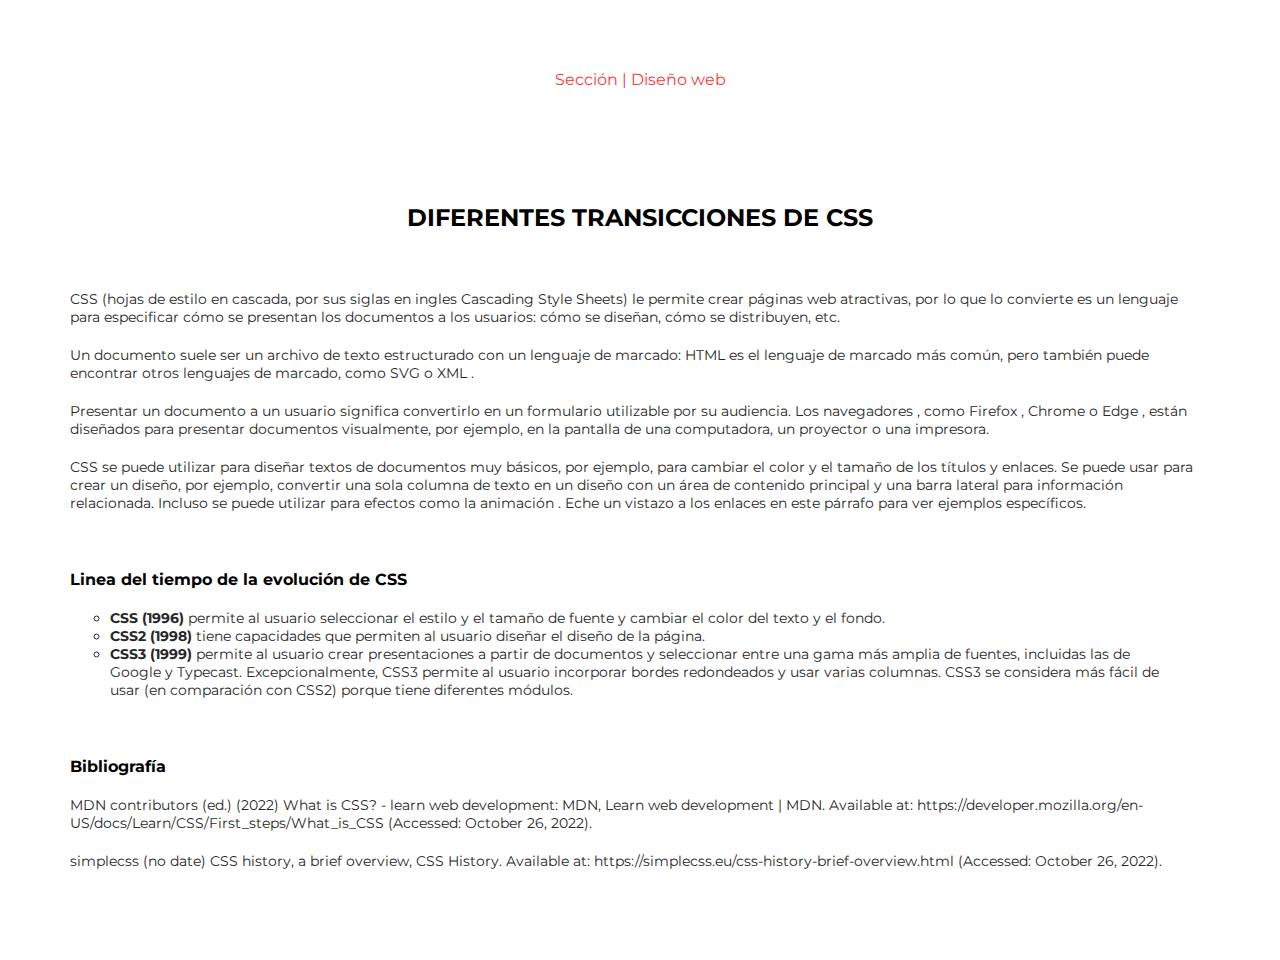
==== articles/article_css.html @ becec06c "Agregar version 1.0 de website" ====
<!DOCTYPE html>
<html lang="en">
<head>
    <meta charset="UTF-8">
    <meta http-equiv="X-UA-Compatible" content="IE=edge">
    <meta name="viewport" content="width=device-width, initial-scale=1.0, maximum-scale=1.0, user-scalabe=no">

    <!-------Title--------->
    <title>Tech blog </title>

    <!-------Stylesheet--------->
    <link rel="stylesheet" href="../css/style.css"/> 

    <!-------fav-icon--------->
    <link rel="shortcut icon" href="../images/favicon.png"/> 

    <!-------Montserrat fonts--------->
    <link rel="preconnect" href="https://fonts.googleapis.com">
    <link rel="preconnect" href="https://fonts.gstatic.com" crossorigin>
    <link href="https://fonts.googleapis.com/css2?family=Montserrat:ital,wght@0,100;0,200;0,300;0,400;0,500;0,600;0,700;0,800;0,900;1,100;1,200;1,300;1,400;1,500;1,600;1,700;1,800;1,900&display=swap" rel="stylesheet">

</head>

<body>
    <!--------------Blog section----------------------------->
    <section id="article">
        <!--------------Heading----------------------------->
        <div class="article-heading">
            <span>Sección | Diseño web</span>

        </div>
        <div class="article-text">
            <h2> DIFERENTES TRANSICCIONES DE CSS</h2>
            <br>
            <br>

            <p>
                CSS (hojas de estilo en cascada, por sus siglas en ingles Cascading Style Sheets) le
                permite crear páginas web atractivas, por lo que lo convierte es un lenguaje para especificar
                cómo se presentan los documentos a los usuarios: cómo se diseñan, cómo se distribuyen, etc.
            </p>

            <p>Un documento suele ser un archivo de texto estructurado con un lenguaje de marcado: HTML es
                el lenguaje de marcado más común, pero también puede encontrar otros lenguajes de marcado, como SVG o XML .
            </p>

            <p>Presentar un documento a un usuario significa convertirlo en un formulario utilizable por su audiencia.
                Los navegadores , como Firefox , Chrome o Edge , están diseñados para presentar documentos visualmente,
                por ejemplo, en la pantalla de una computadora, un proyector o una impresora.
            </p>

            <p>CSS se puede utilizar para diseñar textos de documentos muy básicos, por ejemplo, para cambiar el color
                y el tamaño de los títulos y enlaces. Se puede usar para crear un diseño, por ejemplo, convertir una
                sola columna de texto en un diseño con un área de contenido principal y una barra lateral para
                información relacionada. Incluso se puede utilizar para efectos como la animación . Eche un vistazo
                a los enlaces en este párrafo para ver ejemplos específicos.
            </p>

            <br>
            <br>
            
            <h4> Linea del tiempo de la evolución de CSS </h4>

            <ul class="list-article">
              <li> <strong> CSS (1996) </strong> permite al usuario seleccionar el estilo y el tamaño de fuente y cambiar el color del texto y el fondo.</li>
              <li> <strong> CSS2 (1998) </strong> tiene capacidades que permiten al usuario diseñar el diseño de la página.</li>
              <li> <strong> CSS3 (1999) </strong>  permite al usuario crear presentaciones a partir de documentos y seleccionar 
                entre una gama más amplia de fuentes, incluidas las de Google y Typecast. Excepcionalmente,
                CSS3 permite al usuario incorporar bordes redondeados y usar varias columnas. CSS3 se considera
                más fácil de usar (en comparación con CSS2) porque tiene diferentes módulos.</li>
            </ul>

            <br>
            <br>

            

            <h4> Bibliografía </h4>

            <p>MDN contributors (ed.) (2022) What is CSS? - learn web development: MDN, Learn web development | MDN. Available at: https://developer.mozilla.org/en-US/docs/Learn/CSS/First_steps/What_is_CSS (Accessed: October 26, 2022). </p>
            <p>simplecss (no date) CSS history, a brief overview, CSS History. Available at: https://simplecss.eu/css-history-brief-overview.html (Accessed: October 26, 2022). </p>
        </div>

        
     
    </section>
    

</body>
</html>
---- css/style.css ----
*{
    margin: 0px;
    padding: 0px;
    font-family: 'Montserrat', sans-serif;
    box-sizing: border-box;

}

a{
    text-decoration: none;
}

ul{
    list-style: none;
}

body{
    margin: 0px;
    padding: 0px;
    font-family: 'Montserrat';
}

/*--------------- Blog -------------- */

#blog{
    display: flex;
    justify-content: center;
    align-items: center;
    flex-direction: column;
    padding: 40px;
    border-bottom: 1px solid rgba(0,0,0,0.05 green, blue, alpha);
}

.blog-heading{
    display: flex;
    justify-content: center;
    align-items: center;
    flex-direction: column;
}

.blog-heading span{
    color: #f33c3c;
}

.blog-heading h3{
    font-size: 2.4rem;
    color: #2b2b2b;
    font-weight: 600;
}

.blog-container{
    display: flex;
    justify-content: center;
    align-items: center;
    margin: 20px 0px;
    flex-wrap: wrap;
}

.blog-box {
    width: 350px;
    background-color: #ffffff;
    border: 1px solid   #ececec;
    margin: 20px;
}

.blog-img img{
    width: 100%;
    height: 100%;
    object-fit: cover;
    object-position: center;

}

.blog-text{
    padding: 30px;
    display: flex;
    flex-direction: column;
}

.blog-text span{
    color:#f33c3c;
    font-size: 0.9rem;
}

.blog-text .blog-title{
    font-size: 1.3rem;
    font-weight: 500;
    color:#272727;
}

.blog-text .blog-title:hover{
    color: #f33c3c;
    transition: all ease 0.3s;
}

.blog-text p{
    color:#9b9b9b;
    font-size: 0.9rem;
    display: -webkit-box;
    -webkit-line-clamp: 3;
    -webkit-box-orient:vertical;
    overflow: hidden;
    text-overflow:ellipsis;
    margin: 20px 0px;
}


.blog-text a{
    color: #0f0f0f;
}
.blog-text a:hover{
    color: #f33c3c;
    transition: all ease 0.3s;
}


.read-more{
  text-align: center;
  align-items: center;
}

/*---- Article ----- */
#article{
    display: flex;
    justify-content:baseline;
    align-items: center;
    flex-direction: column;
    padding: 70px;
    border-bottom: 1px solid rgba(0,0,0,0.05 green, blue, alpha);
}


.article-heading{
    display: flex;
    justify-content: center;
    align-items: center;
    flex-direction: column;
}

.article-heading span{
    color: #f33c3c;
}

.article-heading h3{
    font-size: 2.4rem;
    color: #2b2b2b;
    font-weight: 600;
}

.article-text p{
    color:#272727;
    font-size: 0.9rem;
    display: -webkit-box;
    -webkit-line-clamp: 3;
    -webkit-box-orient:vertical;
    overflow: hidden;
    text-overflow:ellipsis;
    margin: 20px 0px;
}

ul.list-article{
  list-style-type: circle;
  color:#272727;
  font-size: 0.9rem;
  -webkit-box-orient:vertical;
  margin: 20px 40px;
}

.article-text h2{
    display: flex;
    justify-content: center;
    margin-top: 10%;
    
}

.navbar-nav{
  margin-right:50px!important
}

.nav-lang{
  margin:15px 0 15px 10px;
  padding:0!important
}
@media (max-width:991px){
  .nav-lang{
      margin:10px auto
  }
}

#about {
    display: flex;
    justify-content: center;
    align-items: center;
    flex-direction: column;
    padding: 40px;
    
}

.col-lg-2 {
  display: flex;
  align-items: center;
  flex-direction: row;
  -ms-flex: auto;
  flex: auto;
  max-width: 25%;
  
}

.col-lg-2-1 {
  max-width: 50%;
  display: flex;
  align-items: center;
  flex-direction: column;
  -ms-flex: auto;
  flex: auto;
  margin: auto;
  
  
}
.text-author-description{

  text-align: center;
  align-items: center;
}

.h1{
  font-size: 2.4rem;
  color: #2b2b2b;
  font-weight: 600;
}

#text-author-description{
  text-align: center;
}

#navigation{
  color: #2b2b2b;
  display: flex;
    justify-content:right;
    align-items:center;
    flex-direction: row;
    padding: 40px;
}

.navbar-nav {
  display: -ms-flexbox;
  display: flex;
  -ms-flex-direction: column;
  flex-direction: column;
  padding-left: 0;
  margin-bottom: 0;
  list-style: none;
}

.navbar-expand-lg .navbar-nav .nav-link {
  padding: 20px 15px;
}

.navbar-expand-lg .navbar-collapse {
  display: -ms-flexbox !important;
  display: flex !important;
  -ms-flex-preferred-size: auto;
  flex-basis: auto;
}

.section{
  padding-top:120px;
  padding-bottom:120px
}

.rounded-lg{
  border-radius:50px!important
}

.img-fluid {
  max-width: 100%;
  
  display: flex;
  justify-content: center;
  align-items: center;
}

#author-descrp{
  display: flex;
  justify-content: center;
  align-items: center;
  flex-direction: column;
  padding: 150px;
  border-bottom: 1px solid rgba(0,0,0,0.05 green, blue, alpha);

}


#description-abou{
  display: flex;
  justify-content:baseline;
  align-items: center;
  flex-direction: column;
  padding: 40px;
  border-bottom: 1px solid rgba(0,0,0,0.05 green, blue, alpha);


}


/*Formulario*/

.contact_form{	
	width: 460px; 
  height: auto;
  margin: 80px auto;
	border-radius: 10px;  
	padding-top: 30px;
	padding-bottom: 20px;  
  background-color: #fbfbfb; 
  padding-left: 30px; 
}


input{
	background-color: #fbfbfb; 
	width: 408px; 
	height: 40px; 
	border-radius: 5px;  
	border-style: solid; 
	border-width: 1px; 
	border-color: #272727; 
	margin-top: 10px;  
	padding-left: 10px;
  margin-bottom: 20px; 
}


textarea{
  background-color: #fbfbfb; 
	width: 405px; 
	height: 150px; 
	border-radius: 5px;  
	border-style: solid; 
	border-width: 1px; 
	border-color: #272727; 
	margin-top: 10px;  
	padding-left: 10px;
  margin-bottom: 20px; 
  padding-top: 15px; 
}


label{
  display: block; 
	float: center; 	
}


button{
	height: 45px; 
	padding-left: 5px;
	padding-right: 5px; 	
	margin-bottom: 20px; 
	margin-top: 10px; 	
	text-transform: uppercase;
	background-color: #f33c3c; 
	border-color: #f33c3c; 
	border-style: solid; 
	border-radius: 10px;	
	width: 420px;   
  cursor: pointer;
}


button p{
	color: #fff; 
}


span{
	color: #f33c3c; 
}


.aviso{
	font-size: 13px;  
	color: #0e0e0e;  
}


h1{
	font-size: 39px;  
	text-align: center; 
	padding-bottom: 20px; 
	color: #272727;
}


h3{
	font-size: 16px; 
	padding-bottom: 30px;
	color: #0e0e0e;   
}


p{
	font-size: 14px; 
	color: #0e0e0e; 
}


::-webkit-input-placeholder {
 color: #a8a8a8;
}


::-webkit-textarea-placeholder {
 color: #a8a8a8;
}


.formulario input:focus{
	outline:0;
	border: 1px solid #97d848;
}


.formulario textarea:focus{
	outline:0;
	border: 1px solid #97d848;
}

/*---- Responsive ----- */
@media(max-width:1250px){
    .blog-box{
        width: 300px;
    }
}

@media(max-width:1100px){
    .blog-box{
        width: 70%;
    }
}

@media(max-width:550px){
    .blog-box{
        width: 20px 10px;
        width: 100%;
    }
    #blog{
        padding: 20px;
    }
}
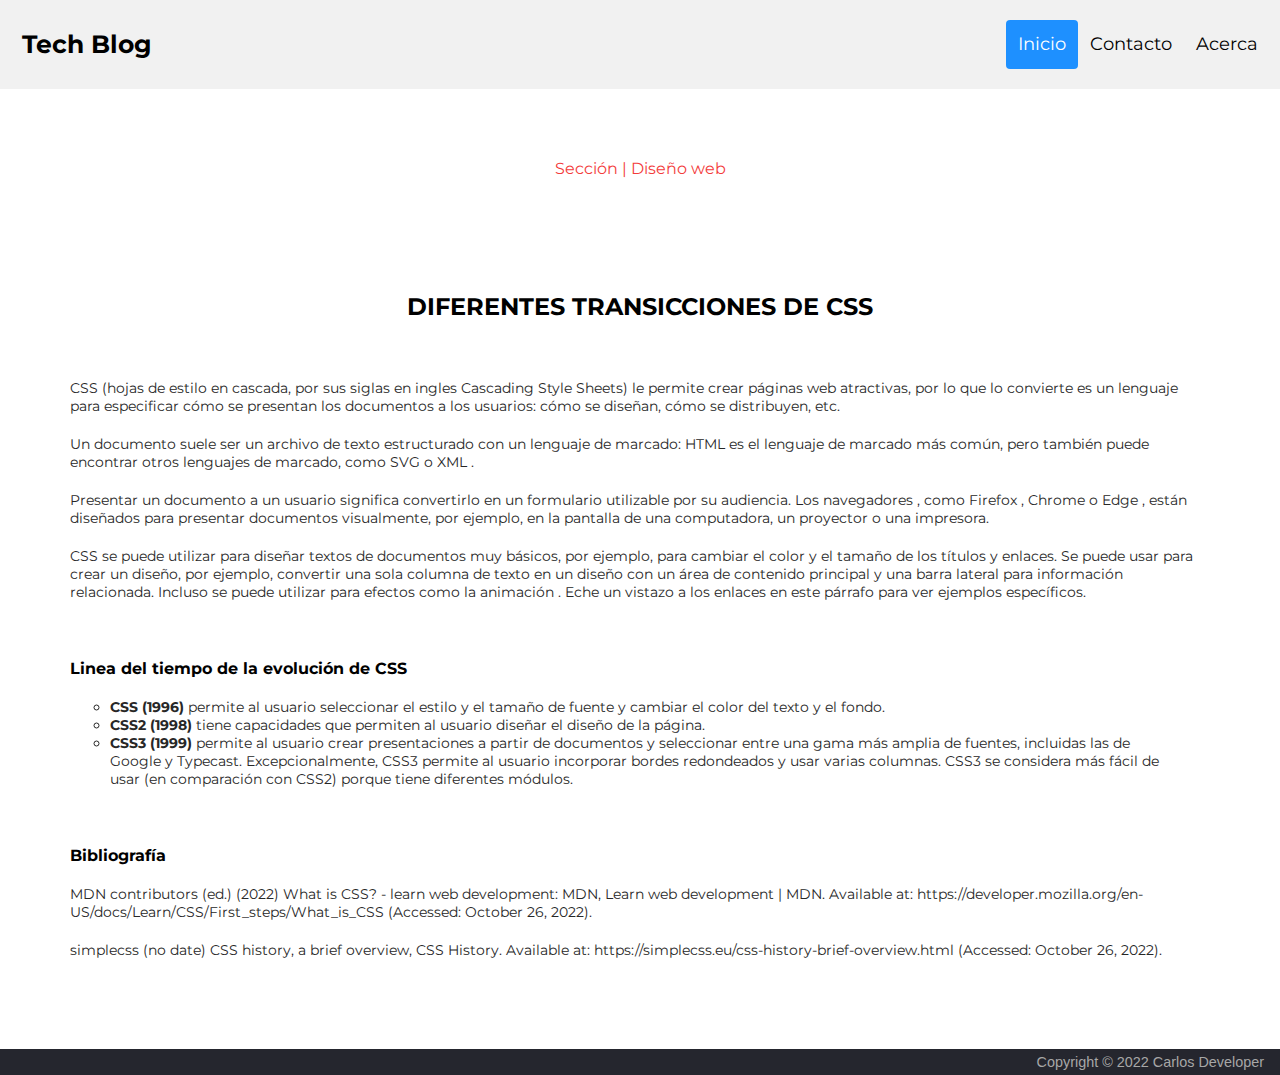
==== commit 8624ec0f: "Modify website version 1.2" ====
--- a/articles/article_css.html
+++ b/articles/article_css.html
@@ -22,6 +22,16 @@
 </head>
 
 <body>
+
+    <div class="header">
+        <a href="#default" class="logo">Tech Blog</a>
+        <div class="header-right">
+          <a class="active" href="../index.html">Inicio</a>
+          <a href="../#contact">Contacto</a>
+          <a href="./author.html">Acerca</a>
+        </div>
+      </div>
+
     <!--------------Blog section----------------------------->
     <section id="article">
         <!--------------Heading----------------------------->
@@ -87,4 +97,12 @@
     
 
 </body>
+
+<footer>
+    
+    <div class="row copyright">
+      
+       <p class="text-footer">Copyright &copy; 2022 Carlos Developer</p>
+    </div>
+</footer>
 </html>--- a/css/style.css
+++ b/css/style.css
@@ -118,6 +118,57 @@
   text-align: center;
   align-items: center;
 }
+
+/*header*/
+
+.header {
+  overflow: hidden;
+  background-color: #f1f1f1;
+  padding: 20px 10px;
+}
+
+.header a {
+  float: left;
+  color: black;
+  text-align: center;
+  padding: 12px;
+  text-decoration: none;
+  font-size: 18px; 
+  line-height: 25px;
+  border-radius: 4px;
+}
+
+.header a.logo {
+  font-size: 25px;
+  font-weight: bold;
+}
+
+.header a:hover {
+  background-color: #ddd;
+  color: black;
+}
+
+.header a.active {
+  background-color: dodgerblue;
+  color: white;
+}
+
+.header-right {
+  float: right;
+}
+
+@media screen and (max-width: 500px) {
+  .header a {
+    float: none;
+    display: block;
+    text-align: left;
+  }
+  
+  .header-right {
+    float: none;
+  }
+}
+
 
 /*---- Article ----- */
 #article{
@@ -426,6 +477,51 @@
 	border: 1px solid #97d848;
 }
 
+
+/*Footer*/
+footer {
+  background-color: #121315;
+  color: #a7a7a7;
+  font-size: 16px;
+}
+footer * {
+  font-family: "Poppins", sans-serif;
+  box-sizing: border-box;
+  border: none;
+  outline: none;
+}
+.text-footer{
+  color: #a7a7a7;
+  
+}
+
+.row {
+  padding: 1em 1em;
+}
+
+.copyright {
+  padding: 0.3em 1em;
+  background-color: #25262e;
+}
+.footer-menu{
+  float: left;
+    margin-top: 10px;
+}
+
+.footer-menu a{
+  color: #cfd2d6;
+  padding: 6px;
+
+  text-decoration: none;
+}
+.footer-menu a:hover{
+  color: #27bcda;
+}
+.copyright p {
+  font-size: 0.9em;
+  text-align: right;
+}
+
 /*---- Responsive ----- */
 @media(max-width:1250px){
     .blog-box{
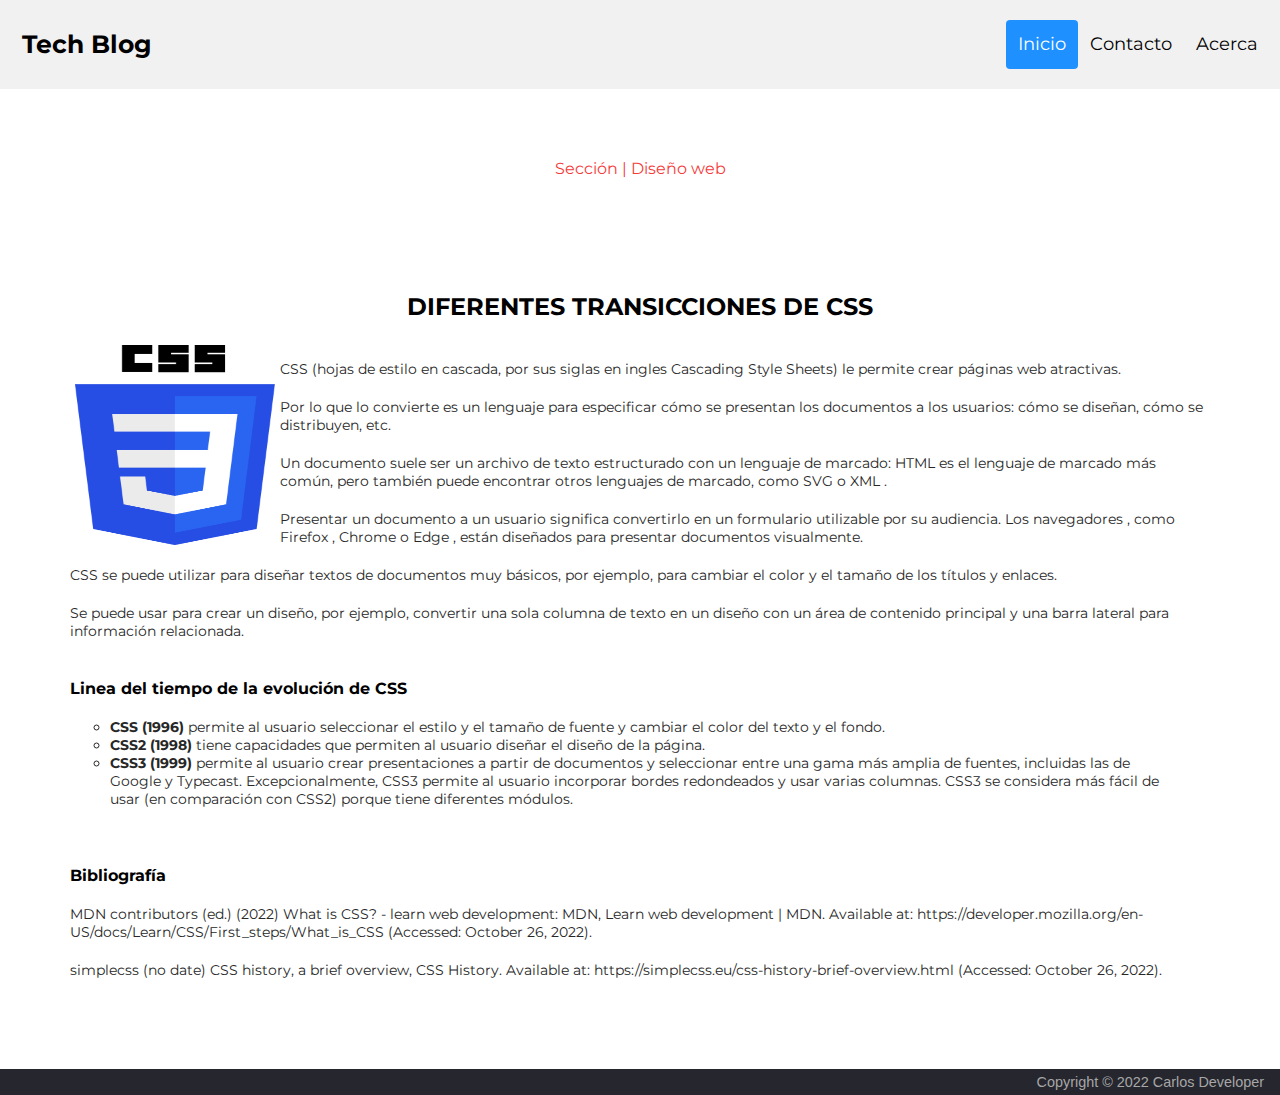
==== commit 6dd9f6db: "Modify version 1.3 website" ====
--- a/articles/article_css.html
+++ b/articles/article_css.html
@@ -42,33 +42,35 @@
         <div class="article-text">
             <h2> DIFERENTES TRANSICCIONES DE CSS</h2>
             <br>
-            <br>
+           
+            <div> 
+                <img class="img2__left" src="../images/css_logo.png" alt="">
+              </div>
 
             <p>
                 CSS (hojas de estilo en cascada, por sus siglas en ingles Cascading Style Sheets) le
-                permite crear páginas web atractivas, por lo que lo convierte es un lenguaje para especificar
-                cómo se presentan los documentos a los usuarios: cómo se diseñan, cómo se distribuyen, etc.
+                permite crear páginas web atractivas.
             </p>
+
+            <p>Por lo que lo convierte es un lenguaje para especificar
+                cómo se presentan los documentos a los usuarios: cómo se diseñan, cómo se distribuyen, etc.</p>
 
             <p>Un documento suele ser un archivo de texto estructurado con un lenguaje de marcado: HTML es
                 el lenguaje de marcado más común, pero también puede encontrar otros lenguajes de marcado, como SVG o XML .
             </p>
 
             <p>Presentar un documento a un usuario significa convertirlo en un formulario utilizable por su audiencia.
-                Los navegadores , como Firefox , Chrome o Edge , están diseñados para presentar documentos visualmente,
-                por ejemplo, en la pantalla de una computadora, un proyector o una impresora.
+                Los navegadores , como Firefox , Chrome o Edge , están diseñados para presentar documentos visualmente.
             </p>
 
             <p>CSS se puede utilizar para diseñar textos de documentos muy básicos, por ejemplo, para cambiar el color
-                y el tamaño de los títulos y enlaces. Se puede usar para crear un diseño, por ejemplo, convertir una
+                y el tamaño de los títulos y enlaces.</p>
+            
+            <p>Se puede usar para crear un diseño, por ejemplo, convertir una
                 sola columna de texto en un diseño con un área de contenido principal y una barra lateral para
-                información relacionada. Incluso se puede utilizar para efectos como la animación . Eche un vistazo
-                a los enlaces en este párrafo para ver ejemplos específicos.
-            </p>
+                información relacionada.</p>
 
             <br>
-            <br>
-            
             <h4> Linea del tiempo de la evolución de CSS </h4>
 
             <ul class="list-article">
@@ -82,9 +84,6 @@
 
             <br>
             <br>
-
-            
-
             <h4> Bibliografía </h4>
 
             <p>MDN contributors (ed.) (2022) What is CSS? - learn web development: MDN, Learn web development | MDN. Available at: https://developer.mozilla.org/en-US/docs/Learn/CSS/First_steps/What_is_CSS (Accessed: October 26, 2022). </p>
--- a/css/style.css
+++ b/css/style.css
@@ -9,6 +9,7 @@
 a{
     text-decoration: none;
 }
+
 
 ul{
     list-style: none;
@@ -169,6 +170,21 @@
   }
 }
 
+img.img2__left {
+  float: left;
+  margin: 5px;
+  width: 200px;
+  height: 200px;
+
+}
+
+img.img2__rigth{
+  float: right;
+  margin: 5px;
+  width: 200px;
+  height: 200px;
+
+}
 
 /*---- Article ----- */
 #article{
@@ -352,7 +368,6 @@
 
 
 }
-
 
 /*Formulario*/
 
@@ -421,6 +436,7 @@
 
 button p{
 	color: #fff; 
+
 }
 
 
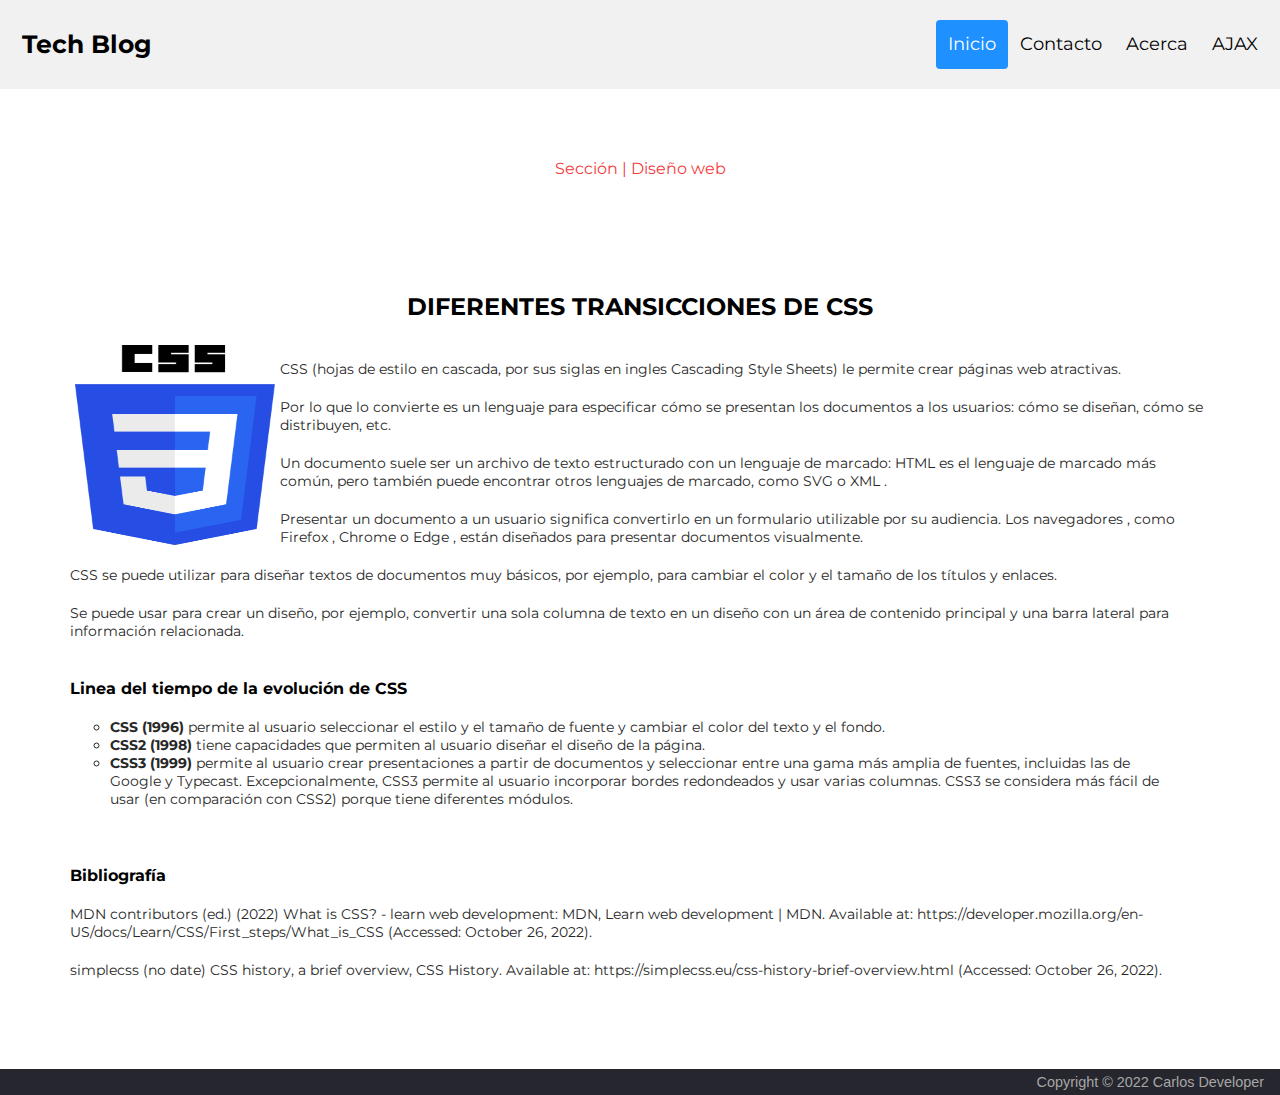
==== commit a5d96dca: "Add AJAX exercise" ====
--- a/articles/article_css.html
+++ b/articles/article_css.html
@@ -29,6 +29,7 @@
           <a class="active" href="../index.html">Inicio</a>
           <a href="../#contact">Contacto</a>
           <a href="./author.html">Acerca</a>
+          <a href="../programs.html">AJAX</a>
         </div>
       </div>
 
